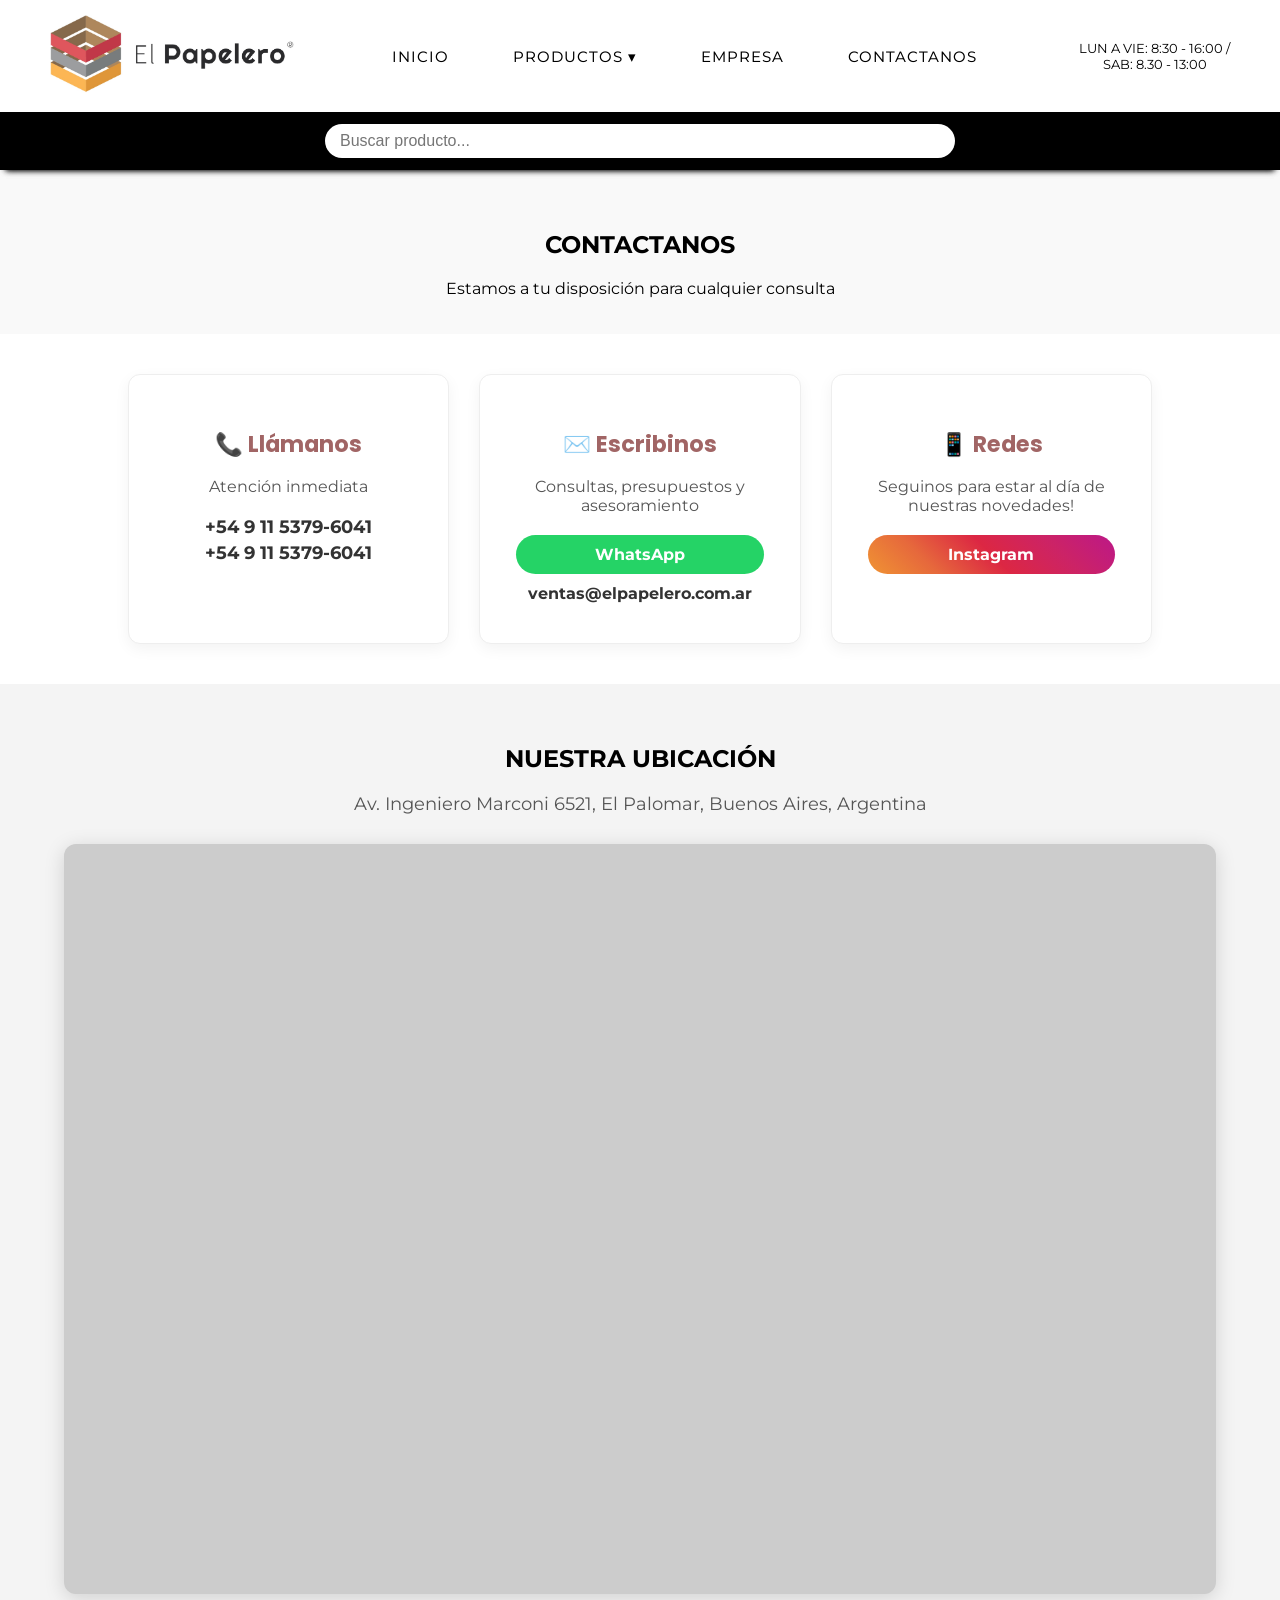
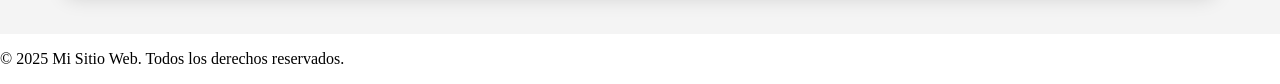
==== mySite/contacto.html @ 90501a63 "contactanos html + css" ====
<!DOCTYPE html>
<html lang="es">
<head>
    <meta charset="UTF-8">
    <meta name="viewport" content="width=device-width, initial-scale=1.0">
    <title>Contacto - El Papelero</title>
    
    <link rel="stylesheet" href="styles/style.css">
    <link rel="stylesheet" href="styles/header.css">
    <link rel="stylesheet" href="styles/footer.css">
    <link rel="stylesheet" href="styles/contact.css"> <link rel="preconnect" href="https://fonts.googleapis.com">
    <link rel="preconnect" href="https://fonts.gstatic.com" crossorigin>
    <link href="https://fonts.googleapis.com/css2?family=Montserrat:ital,wght@0,100..900;1,100..900&display=swap" rel="stylesheet">
    <link href="https://fonts.googleapis.com/css2?family=Poppins:wght@400;600&display=swap" rel="stylesheet">
</head>

<body>

    <div id="header"></div>

    <main id="content">
        
        <section class="section-title-container">
            <h1 class="section-title">CONTACTANOS</h1>
            <p class="section-subtitle">Estamos a tu disposición para cualquier consulta</p>
        </section>

        <section class="contact-info-section">
            <div class="info-grid">
                
                <div class="info-card">
                    <h3>📞 Llámanos</h3>
                    <p>Atención inmediata</p>
                    <a href="tel:+5491153796041" class="contact-link">+54 9 11 5379-6041</a>
                    <a href="tel:+5491153796041" class="contact-link">+54 9 11 5379-6041</a>
                </div>

                <div class="info-card">
                    <h3>✉️ Escribinos</h3>
                    <p>Consultas, presupuestos y asesoramiento</p>
                    <a href="https://wa.me/" target="_blank" class="btn-social whatsapp">
                            WhatsApp
                        </a>
                    <a href="mailto:ventas@elpapelero.com.ar" class="contact-link email-link">ventas@elpapelero.com.ar</a>
                </div>

                <div class="info-card">
                    <h3>📱 Redes</h3>
                    <p>Seguinos para estar al día de nuestras novedades!</p>
                    <div class="social-buttons">
                        <a href="https://www.instagram.com/papeleroel/?hl=es-la" target="_blank" class="btn-social instagram">
                            Instagram
                        </a>
                    </div>
                </div>

            </div>
        </section>

        <section class="map-section">
            <h2 class="section-title">NUESTRA UBICACIÓN</h2>
            <p class="address-text">Av. Ingeniero Marconi 6521, El Palomar, Buenos Aires, Argentina</p>
            
            <div class="map-container">
                <iframe 
                    src="https://www.google.com/maps/embed?pb=!1m18!1m12!1m3!1d3283.565406830386!2d-58.5779036!3d-34.6151433!2m3!1f0!2f0!3f0!3m2!1i1024!2i768!4f13.1!3m3!1m2!1s0x95bcb8360d84422f%3A0xc354366675001a18!2sAv.%20Ing.%20Guillermo%20Marconi%206521%2C%20B1684%20El%20Palomar%2C%20Provincia%20de%20Buenos%20Aires!5e0!3m2!1ses!2sar!4v1703286000000!5m2!1ses!2sar" 
                    width="100%" 
                    height="750" 
                    style="border:0;" 
                    allowfullscreen="" 
                    loading="lazy" 
                    referrerpolicy="no-referrer-when-downgrade">
                </iframe>
            </div>
        </section>

    </main>
 
    <div id="footer"></div>

    <script>

        fetch("header.html")
            .then(res => res.text())
            .then(html => document.getElementById("header").innerHTML = html)
            .catch(err => console.error("Error header:", err));
            
        fetch("footer.html")
            .then(res => res.text())
            .then(html => document.getElementById("footer").innerHTML = html)
            .catch(err => console.error("Error footer:", err));
    </script>

</body>
</html>
---- mySite/styles/style.css ----
/* VARIABLES GLOBALES (THEME) */
:root {

    /* Paleta de colores */
    --color-primario: #a16565;      
    --color-secundario: #FFD500;    
    --color-fondo: #ffffff;
    --color-texto: #222;
    --color-texto-suave: #555;
    --color-blanco: #ffffff;

    /* Tipografías */
    --font-principal: "Inter", Arial, sans-serif;
    --font-titulos: "Poppins", sans-serif;
    --font-header-menu: "Montserrat", sans-serif;

    /* Espaciado */
    --spacing-s: 8px;
    --spacing-m: 16px;
    --spacing-l: 32px;

    /* Bordes y sombras */
    --radius: 12px;
    --shadow: 0 4px 20px rgba(0,0,0,0.15);
}

body, html {
  margin: 0;
  padding: 0;
}

/* Contenedor general del contenido */
#content {
    width: 100%;
    max-width: 100%;
    padding: 0;
    background: #fff; 
    display: block;   /* Quitamos el flex anterior para manejar bloques normales */
    text-decoration: none;
}
---- mySite/styles/header.css ----
#header {
  
  background:white;
   position: relative;
   z-index: 10;
   box-shadow: 0 6px 6px -6px rgba(0, 0, 0, 0.9);
   width: 100%;
  max-width: 100%;
}

.header-content {
  display: flex;
  align-items: center;
  justify-content: center;
  gap: 50px; 
  height: 100%;
  padding: 15px ;
  width: 100%;
  box-sizing: border-box;

}


.horarios {
  display: flex;
  flex-direction: column;
  align-items: center;
  font-size: 13px;
  font-family: var(--font-header-menu);
  padding: 20px;
}

.logo-header-content {
  width: 280px;   /* Ajustá el tamaño según prefieras */
  height: auto;
}


.menu-list {
  list-style: none;
  padding: 0;
  margin: 0;
  display: flex;
  align-items:center;
  
}

.menu-list li {
  display: flex;
  align-items: center;
  
}

.menu-list li a {
  text-decoration: none;
  color: #000;
  font-size: 15px;
  padding: 15px 32px;
  display: flex;
  align-items: center;
  height: 100%;
  letter-spacing: 1px;
  font-family: var(--font-header-menu);
  font-weight: 440;
  
}


/* hover */
.menu-list > li > a:hover {
  color: white;
  background-color: var(--color-primario);
  transition: background-color 0.3s ease;
}


.search-bar {
    background-color: #000000; /* Fondo negro */
    width: 100%;
    display: flex;             /* Activa Flexbox */
    justify-content: center;   /* Centra horizontalmente */
    align-items: center;       /* Centra verticalmente */
    padding: 12px 0;           /* Espacio arriba y abajo */
    
}

.search-bar input#busqueda {
    width: 50%;                /* Ocupa el 50% del ancho de la pantalla */
    max-width: 600px;          /* Que no sea gigante en pantallas muy grandes */
    padding: 8px 15px;
    border-radius: 20px;       /* Bordes redondeados */
    border: none;
    outline: none;
    font-size: 1rem;
}

/* Efecto opcional al hacer click en el input */
.search-bar input#busqueda:focus {
    box-shadow: 0 0 6px var(--color-secundario); /* Usa tu variable de color amarillo */
}






/* --- ESTILOS DEL SUBMENÚ DESPLEGABLE --- */

/* Aseguramos que el li padre sea la referencia de posición */
.menu-list li {
    position: relative;
}

/* Estilo inicial del submenú (oculto) */
.submenu {
    display: none;          /* Oculto por defecto */
    position: absolute;     /* Flota sobre el contenido */
    top: 100%;              /* Aparece justo debajo del botón */
    left: 0;
    background-color: white;
    min-width: 200px;       /* Ancho mínimo */
    box-shadow: 0 8px 16px rgba(0,0,0,0.2); /* Sombra para resaltar */
    z-index: 100;           /* Asegura que esté por encima de todo */
    padding: 0;
    flex-direction: column; /* Elementos uno debajo del otro */
}

/* MOSTRAR el menú cuando pasas el mouse por el li padre */
.menu-list li:hover .submenu {
    display: flex;
}

/* Ajustes para los items del submenú */
.submenu li {
   display: block;  
   border: none;           /* Quitamos los bordes del menú principal */
    width: 100%;            /* Ocupa todo el ancho */
    text-align: center;
}

.submenu li a {
    padding: 12px 16px;     /* Espaciado interno cómodo */
    font-size: 14px;        /* Un poco más chico que el menú principal */
    display: block;
    text-align: center;       /* Texto alineado a la izquierda */
    border-bottom: 1px solid #eee; /* Separador sutil */

    /* Reseteamos cosas que podrían heredarse del menú principal */
    height: auto;           
    font-weight: normal;
}

/* Quitar el borde del último elemento */
.submenu li:last-child a {
    border-bottom: none;
}

/* Hover específico para los items del submenú */
.submenu li a:hover {
  background-color: gray; /* Usa tu color rojo */
  color: white;
}
---- mySite/styles/contact.css ----
.section-title-container {
    padding: 40px 20px 20px;
    text-align: center;
    background-color: #f9f9f9;
    font-family: var(--font-header-menu);
}

/* --- BLOQUE 1: INFO CONTACTO --- */
.contact-info-section {
    padding: 40px 10%;
    background-color: #fff;
    font-family: var(--font-header-menu);
}

.info-grid {
    display: grid;
    grid-template-columns: repeat(auto-fit, minmax(280px, 1fr));
    gap: 30px;
}

.info-card {
    background: #fff;
    border: 1px solid #eee;
    border-radius: var(--radius); 
    padding: 30px;
    text-align: center;
    box-shadow: 0 5px 15px rgba(0,0,0,0.05);
    transition: transform 0.3s ease;
}

.info-card:hover {
    transform: translateY(-5px);
    box-shadow: var(--shadow); 
    border-color: var(--color-secundario);
}

.info-card h3 {
    color: var(--color-primario); 
    font-size: 1.4rem;
    margin-bottom: 10px;
    font-family: var(--font-titulos);
}

.info-card p {
    color: var(--color-texto-suave);
    margin-bottom: 20px;
}

.contact-link {
    display: block;
    color: #333;
    text-decoration: none;
    font-weight: bold;
    margin: 5px 0;
    font-size: 1.1rem;
}

.contact-link:hover {
    color: var(--color-primario);
    
}

.email-link {
    font-size: 1rem;
    word-break: break-all; /* Para que no se rompa en móviles */
    margin: 10px;
}

/* Botones de Redes Sociales */
.social-buttons {
    display: flex;
    flex-direction: column;
    gap: 10px;
    align-items: center;
}

.btn-social {
    display: inline-block;
    padding: 10px 20px;
    border-radius: 30px;
    color: white;
    text-decoration: none;
    font-weight: bold;
    width: 80%;
    transition: opacity 0.3s;
}

.btn-social:hover {
    opacity: 0.9;
}

.btn-social.whatsapp {
    background-color: #25D366; /* Verde WhatsApp */
}

.btn-social.instagram {
    background: linear-gradient(45deg, #f09433 0%, #e6683c 25%, #dc2743 50%, #cc2366 75%, #bc1888 100%); /* Gradiente Instagram */
}


/* --- BLOQUE 2: MAPA --- */
.map-section {
    padding: 40px 5%;
    background-color: #f4f4f4;
    text-align: center;
    font-family: var(--font-header-menu);
}

.address-text {
    font-family: var(--font-header-menu);
    font-size: 1.1rem;
    color: #555;
    margin-bottom: 30px;
}

.map-container {
    width: 100%;
    
    margin: 0 auto;
    border-radius: var(--radius);
    overflow: hidden;
    box-shadow: var(--shadow);
    background: #ccc; /* Placeholder carga */
}

iframe {
    display: block; /* Elimina espacio blanco debajo del iframe */
}
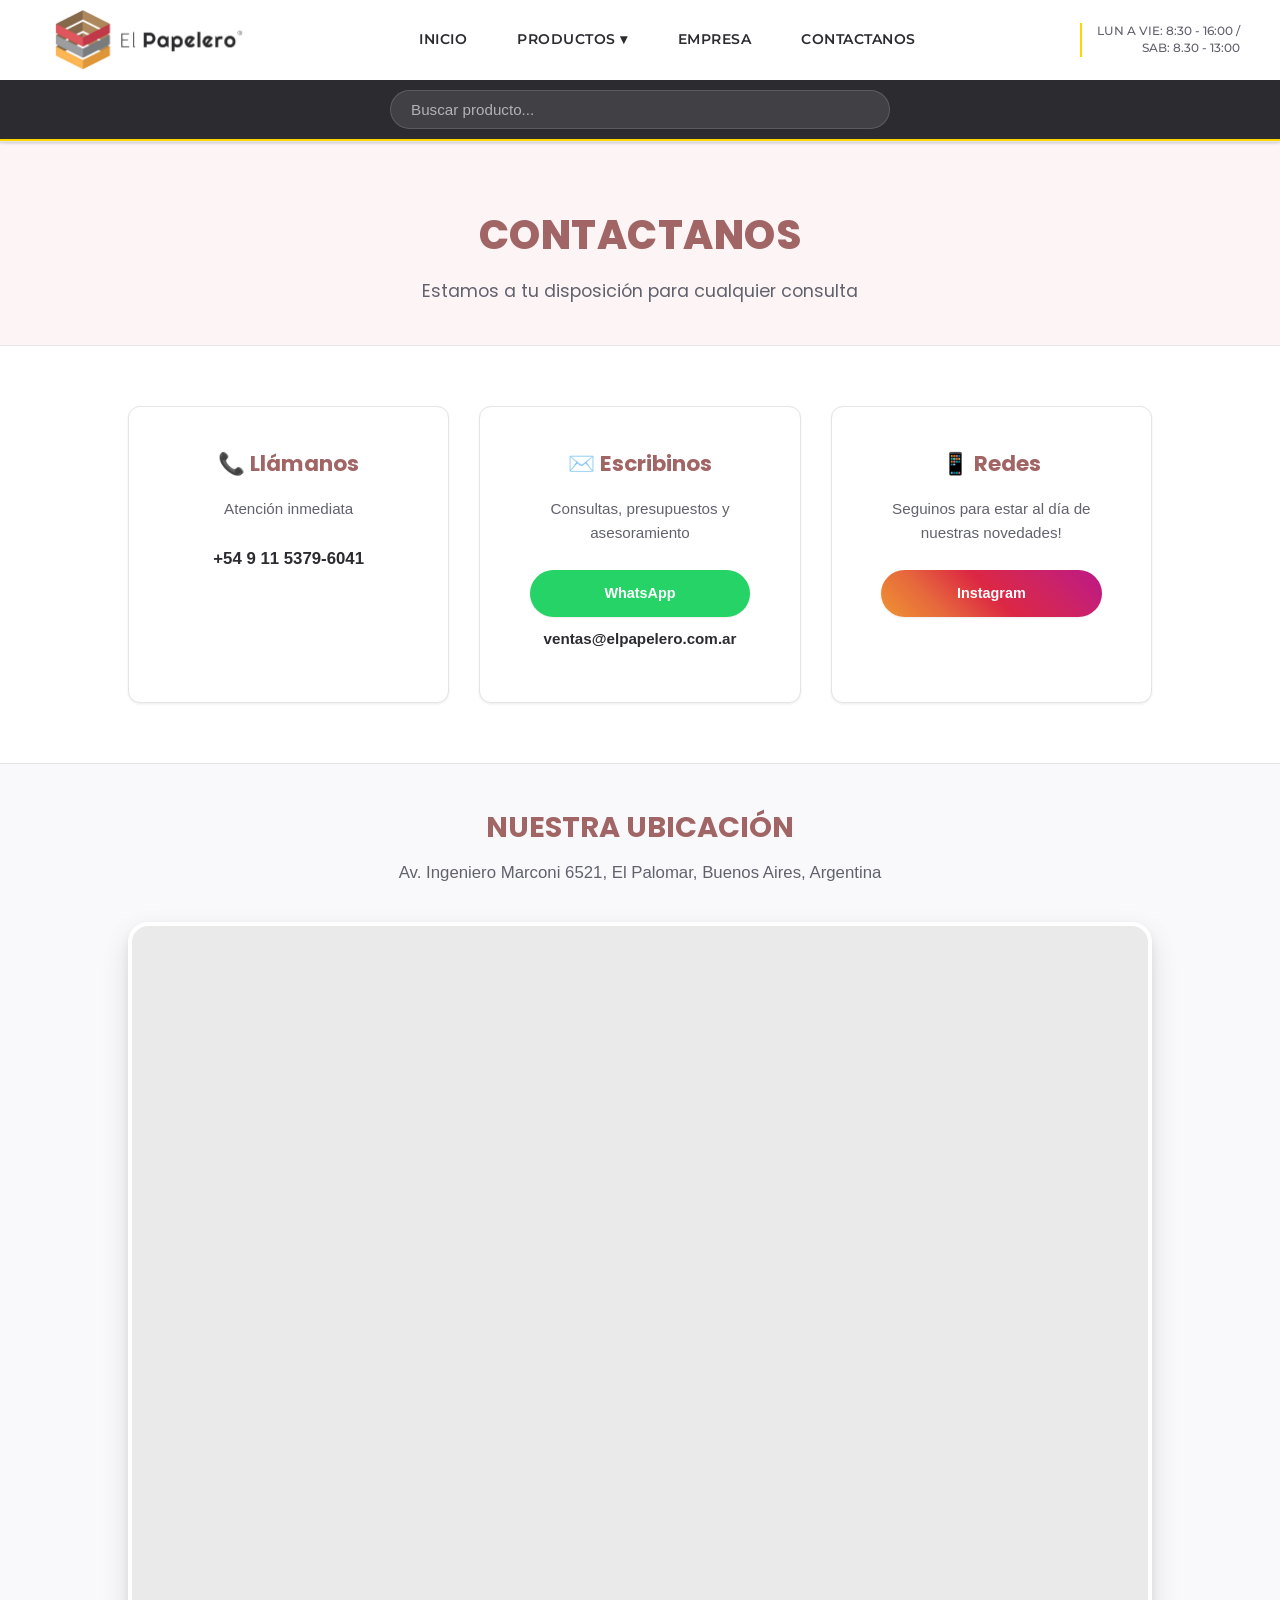
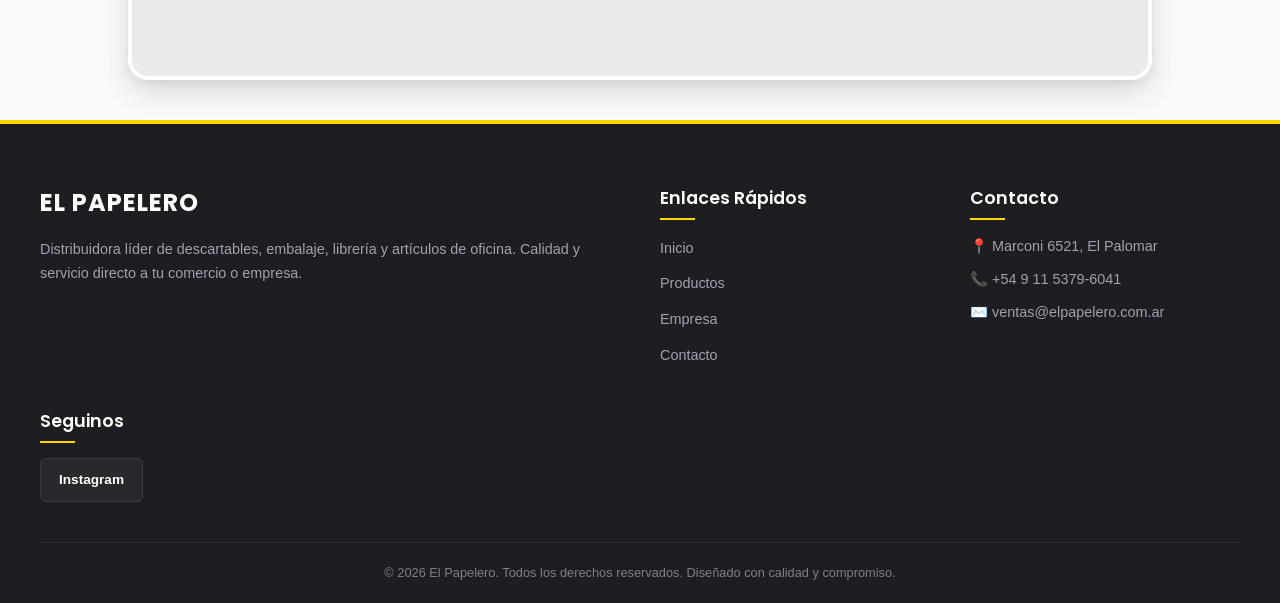
==== commit 37d74b70: "sacar 1 numero tel" ====
--- a/mySite/contacto.html
+++ b/mySite/contacto.html
@@ -31,7 +31,6 @@
                 <div class="info-card">
                     <h3>📞 Llámanos</h3>
                     <p>Atención inmediata</p>
-                    <a href="tel:+5491153796041" class="contact-link">+54 9 11 5379-6041</a>
                     <a href="tel:+5491153796041" class="contact-link">+54 9 11 5379-6041</a>
                 </div>
 
--- a/mySite/styles/style.css
+++ b/mySite/styles/style.css
@@ -1,33 +1,58 @@
 
 /* VARIABLES GLOBALES (THEME) */
 :root {
-
     /* Paleta de colores */
-    --color-primario: #a16565;      
-    --color-secundario: #FFD500;    
+    --color-primario: #a16565;          /* Terracota papelero original */
+    --color-primario-oscuro: #854f4f;   /* Terracota más intenso para hovers/contrastes */
+    --color-primario-suave: #fdf5f5;    /* Fondo muy claro con matiz terracota */
+    --color-secundario: #FFD500;        /* Amarillo de destaque original */
+    --color-secundario-oscuro: #e6c000; /* Amarillo para hovers */
     --color-fondo: #ffffff;
-    --color-texto: #222;
-    --color-texto-suave: #555;
+    --color-fondo-suave: #f9f9fb;       /* Fondo alternativo moderno */
+    --color-texto: #2b2b30;             /* Texto oscuro de alta legibilidad */
+    --color-texto-suave: #62626e;       /* Texto secundario */
     --color-blanco: #ffffff;
+    --color-borde: #e4e4e9;             /* Borde sutil */
 
     /* Tipografías */
-    --font-principal: "Inter", Arial, sans-serif;
+    --font-principal: "Inter", -apple-system, BlinkMacSystemFont, "Segoe UI", Roboto, sans-serif;
     --font-titulos: "Poppins", sans-serif;
     --font-header-menu: "Montserrat", sans-serif;
 
-    /* Espaciado */
-    --spacing-s: 8px;
-    --spacing-m: 16px;
-    --spacing-l: 32px;
+    /* Bordes */
+    --radius-sm: 6px;
+    --radius-md: 12px;
+    --radius-lg: 20px;
+    --radius-full: 9999px;
 
-    /* Bordes y sombras */
-    --radius: 12px;
-    --shadow: 0 4px 20px rgba(0,0,0,0.15);
+    /* Sombras premium */
+    --shadow-sm: 0 1px 3px rgba(0, 0, 0, 0.05), 0 1px 2px rgba(0, 0, 0, 0.03);
+    --shadow-md: 0 4px 12px rgba(0, 0, 0, 0.08), 0 2px 4px rgba(0, 0, 0, 0.04);
+    --shadow-lg: 0 12px 28px rgba(0, 0, 0, 0.12), 0 4px 8px rgba(0, 0, 0, 0.06);
+    --shadow-inset: inset 0 2px 4px rgba(0, 0, 0, 0.06);
+
+    /* Transiciones */
+    --transition-fast: 0.15s cubic-bezier(0.4, 0, 0.2, 1);
+    --transition-normal: 0.25s cubic-bezier(0.4, 0, 0.2, 1);
+    --transition-slow: 0.4s cubic-bezier(0.4, 0, 0.2, 1);
 }
 
-body, html {
-  margin: 0;
-  padding: 0;
+* {
+    box-sizing: border-box;
+    margin: 0;
+    padding: 0;
+}
+
+html {
+    scroll-behavior: smooth;
+}
+
+body {
+    background-color: var(--color-fondo);
+    color: var(--color-texto);
+    font-family: var(--font-principal);
+    line-height: 1.6;
+    -webkit-font-smoothing: antialiased;
 }
 
 /* Contenedor general del contenido */
@@ -35,8 +60,8 @@
     width: 100%;
     max-width: 100%;
     padding: 0;
-    background: #fff; 
-    display: block;   /* Quitamos el flex anterior para manejar bloques normales */
+    background: var(--color-fondo); 
+    display: block;
     text-decoration: none;
 }
 
--- a/mySite/styles/header.css
+++ b/mySite/styles/header.css
@@ -1,162 +1,316 @@
 #header {
-  
-  background:white;
-   position: relative;
-   z-index: 10;
-   box-shadow: 0 6px 6px -6px rgba(0, 0, 0, 0.9);
-   width: 100%;
-  max-width: 100%;
+    background: var(--color-blanco);
+    position: sticky;
+    top: 0;
+    z-index: 1000;
+    box-shadow: var(--shadow-sm);
+    width: 100%;
+    transition: var(--transition-normal);
+    border-bottom: 1px solid var(--color-borde);
 }
 
 .header-content {
-  display: flex;
-  align-items: center;
-  justify-content: center;
-  gap: 50px; 
-  height: 100%;
-  padding: 15px ;
-  width: 100%;
-  box-sizing: border-box;
-
-}
-
-
-.horarios {
-  display: flex;
-  flex-direction: column;
-  align-items: center;
-  font-size: 13px;
-  font-family: var(--font-header-menu);
-  padding: 20px;
+    display: flex;
+    align-items: center;
+    justify-content: space-between;
+    padding: 10px 40px;
+    width: 100%;
+    max-width: 1400px;
+    margin: 0 auto;
+    box-sizing: border-box;
 }
 
 .logo-header-content {
-  width: 280px;   /* Ajustá el tamaño según prefieras */
-  height: auto;
-}
-
+    height: 60px;
+    width: auto;
+    display: block;
+    transition: var(--transition-normal);
+}
+
+.logo-header-content:hover {
+    transform: scale(1.02);
+}
 
 .menu-list {
-  list-style: none;
-  padding: 0;
-  margin: 0;
-  display: flex;
-  align-items:center;
-  
-}
-
-.menu-list li {
-  display: flex;
-  align-items: center;
-  
-}
-
-.menu-list li a {
-  text-decoration: none;
-  color: #000;
-  font-size: 15px;
-  padding: 15px 32px;
-  display: flex;
-  align-items: center;
-  height: 100%;
-  letter-spacing: 1px;
-  font-family: var(--font-header-menu);
-  font-weight: 440;
-  
-}
-
-
-/* hover */
-.menu-list > li > a:hover {
-  color: white;
-  background-color: var(--color-primario);
-  transition: background-color 0.3s ease;
-}
-
-
-.search-bar {
-    background-color: #000000; /* Fondo negro */
-    width: 100%;
-    display: flex;             /* Activa Flexbox */
-    justify-content: center;   /* Centra horizontalmente */
-    align-items: center;       /* Centra verticalmente */
-    padding: 12px 0;           /* Espacio arriba y abajo */
-    
-}
-
-.search-bar input#busqueda {
-    width: 50%;                /* Ocupa el 50% del ancho de la pantalla */
-    max-width: 600px;          /* Que no sea gigante en pantallas muy grandes */
-    padding: 8px 15px;
-    border-radius: 20px;       /* Bordes redondeados */
-    border: none;
-    outline: none;
-    font-size: 1rem;
-}
-
-/* Efecto opcional al hacer click en el input */
-.search-bar input#busqueda:focus {
-    box-shadow: 0 0 6px var(--color-secundario); /* Usa tu variable de color amarillo */
-}
-
-
-
-
-
-
-/* --- ESTILOS DEL SUBMENÚ DESPLEGABLE --- */
-
-/* Aseguramos que el li padre sea la referencia de posición */
+    list-style: none;
+    padding: 0;
+    margin: 0;
+    display: flex;
+    align-items: center;
+    gap: 10px;
+}
+
 .menu-list li {
     position: relative;
 }
 
-/* Estilo inicial del submenú (oculto) */
+.menu-list li a {
+    text-decoration: none;
+    color: var(--color-texto);
+    font-size: 0.9rem;
+    font-weight: 600;
+    padding: 12px 20px;
+    display: inline-flex;
+    align-items: center;
+    height: 100%;
+    letter-spacing: 0.5px;
+    font-family: var(--font-header-menu);
+    border-radius: var(--radius-sm);
+    transition: var(--transition-normal);
+}
+
+/* Hover premium */
+.menu-list > li > a:hover {
+    color: var(--color-blanco);
+    background-color: var(--color-primario);
+}
+
+/* Horarios */
+.horarios {
+    display: flex;
+    flex-direction: column;
+    align-items: flex-end;
+    font-size: 0.75rem;
+    font-family: var(--font-header-menu);
+    color: var(--color-texto-suave);
+    border-left: 2px solid var(--color-secundario);
+    padding-left: 15px;
+    line-height: 1.4;
+}
+
+.telefono-header-content {
+    font-weight: 500;
+}
+
+/* --- BARRA DE BÚSQUEDA --- */
+.search-bar {
+    background-color: var(--color-texto); /* Color oscuro elegante */
+    width: 100%;
+    display: flex;
+    justify-content: center;
+    align-items: center;
+    padding: 10px 20px;
+    border-bottom: 2px solid var(--color-secundario);
+}
+
+.search-bar input#busqueda {
+    width: 100%;
+    max-width: 500px;
+    padding: 10px 20px;
+    border-radius: var(--radius-full);
+    border: 1px solid rgba(255, 255, 255, 0.15);
+    background-color: rgba(255, 255, 255, 0.1);
+    color: var(--color-blanco);
+    outline: none;
+    font-size: 0.95rem;
+    font-family: var(--font-principal);
+    transition: var(--transition-normal);
+}
+
+.search-bar input#busqueda::placeholder {
+    color: rgba(255, 255, 255, 0.6);
+}
+
+.search-bar input#busqueda:focus {
+    background-color: var(--color-blanco);
+    color: var(--color-texto);
+    border-color: var(--color-secundario);
+    box-shadow: 0 0 0 3px rgba(255, 213, 0, 0.3);
+}
+
+/* --- SUBMENÚ DESPLEGABLE PREMIUM --- */
 .submenu {
-    display: none;          /* Oculto por defecto */
-    position: absolute;     /* Flota sobre el contenido */
-    top: 100%;              /* Aparece justo debajo del botón */
+    opacity: 0;
+    visibility: hidden;
+    transform: translateY(10px);
+    position: absolute;
+    top: 100%;
     left: 0;
-    background-color: white;
-    min-width: 200px;       /* Ancho mínimo */
-    box-shadow: 0 8px 16px rgba(0,0,0,0.2); /* Sombra para resaltar */
-    z-index: 100;           /* Asegura que esté por encima de todo */
-    padding: 0;
-    flex-direction: column; /* Elementos uno debajo del otro */
-}
-
-/* MOSTRAR el menú cuando pasas el mouse por el li padre */
+    background-color: var(--color-blanco);
+    min-width: 220px;
+    box-shadow: var(--shadow-lg);
+    border-radius: var(--radius-md);
+    border: 1px solid var(--color-borde);
+    z-index: 100;
+    padding: 8px 0;
+    display: flex;
+    flex-direction: column;
+    transition: opacity 0.25s ease, transform 0.25s ease, visibility 0.25s;
+}
+
+/* Mostrar menú en hover */
 .menu-list li:hover .submenu {
-    display: flex;
-}
-
-/* Ajustes para los items del submenú */
+    opacity: 1;
+    visibility: visible;
+    transform: translateY(0);
+}
+
 .submenu li {
-   display: block;  
-   border: none;           /* Quitamos los bordes del menú principal */
-    width: 100%;            /* Ocupa todo el ancho */
-    text-align: center;
+    display: block;
+    width: 100%;
 }
 
 .submenu li a {
-    padding: 12px 16px;     /* Espaciado interno cómodo */
-    font-size: 14px;        /* Un poco más chico que el menú principal */
+    padding: 10px 20px;
+    font-size: 0.85rem;
     display: block;
-    text-align: center;       /* Texto alineado a la izquierda */
-    border-bottom: 1px solid #eee; /* Separador sutil */
-
-    /* Reseteamos cosas que podrían heredarse del menú principal */
-    height: auto;           
-    font-weight: normal;
-}
-
-/* Quitar el borde del último elemento */
-.submenu li:last-child a {
-    border-bottom: none;
-}
-
-/* Hover específico para los items del submenú */
+    text-align: left;
+    border-radius: 0;
+    font-weight: 500;
+    color: var(--color-texto);
+    transition: var(--transition-fast);
+}
+
 .submenu li a:hover {
-  background-color: gray; /* Usa tu color rojo */
-  color: white;
+    background-color: var(--color-primario-suave);
+    color: var(--color-primario);
+    padding-left: 25px; /* Efecto sutil de desplazamiento lateral */
+}
+
+/* --- ELEMENTOS DE MENU LATERAL PARA MOVIL --- */
+.menu-toggle-checkbox {
+    display: none !important;
+}
+
+.menu-overlay {
+    display: none;
+    position: fixed;
+    top: 0;
+    left: 0;
+    width: 100vw;
+    height: 100vh;
+    background-color: rgba(30, 30, 34, 0.4);
+    backdrop-filter: blur(2px);
+    z-index: 998;
+    opacity: 0;
+    visibility: hidden;
+    transition: opacity 0.3s ease, visibility 0.3s ease;
+}
+
+.hamburger-btn {
+    display: none;
+    flex-direction: column;
+    justify-content: space-between;
+    width: 24px;
+    height: 16px;
+    cursor: pointer;
+    z-index: 1001; /* Arriba del drawer */
+    transition: var(--transition-normal);
+}
+
+.hamburger-btn span {
+    display: block;
+    width: 100%;
+    height: 2.5px;
+    background-color: var(--color-texto);
+    border-radius: var(--radius-full);
+    transition: var(--transition-normal);
+}
+
+/* RESPONSIVE */
+@media (max-width: 992px) {
+    #header {
+        position: relative;
+        top: auto;
+    }
+
+    .header-content {
+        flex-direction: row; /* Alinear logo a la izquierda y hamburguesa a la derecha */
+        justify-content: space-between;
+        align-items: center;
+        padding: 15px 20px;
+    }
+
+    .logo-header-content {
+        height: 42px;
+    }
+
+    .right {
+        display: none; /* Ocultar horarios del header principal en móvil */
+    }
+
+    .hamburger-btn {
+        display: flex; /* Mostrar botón de hamburguesa */
+    }
+
+    /* Cajón lateral (Drawer Menu) */
+    .nav-menu {
+        position: fixed;
+        top: 0;
+        right: 0;
+        width: 280px;
+        height: 100vh;
+        background-color: var(--color-blanco);
+        z-index: 999;
+        box-shadow: var(--shadow-lg);
+        transform: translateX(100%);
+        transition: transform 0.35s cubic-bezier(0.4, 0, 0.2, 1);
+        display: flex;
+        flex-direction: column;
+        padding: 90px 24px 40px 24px;
+        align-items: stretch;
+    }
+
+    .menu-list {
+        flex-direction: column;
+        gap: 12px;
+        width: 100%;
+        overflow-y: auto;
+        align-items: stretch;
+    }
+
+    .menu-list li {
+        width: 100%;
+        scroll-snap-align: none;
+        flex-shrink: 1;
+    }
+
+    .menu-list li a {
+        font-size: 1rem;
+        padding: 12px 18px;
+        width: 100%;
+        white-space: normal;
+        background-color: transparent;
+        border: none;
+        color: var(--color-texto);
+        font-weight: 600;
+        display: block;
+        border-radius: var(--radius-sm);
+        transition: var(--transition-normal);
+    }
+
+    .menu-list li a:hover {
+        background-color: var(--color-primario-suave);
+        color: var(--color-primario);
+    }
+
+    .submenu {
+        display: none !important;
+    }
+
+    /* Mostrar overlay y deslizar menú cuando está activado */
+    .menu-toggle-checkbox:checked ~ .menu-overlay {
+        display: block;
+        opacity: 1;
+        visibility: visible;
+    }
+
+    .menu-toggle-checkbox:checked ~ .header-content .nav-menu {
+        transform: translateX(0);
+    }
+
+    /* Animación de Hamburguesa a 'X' */
+    .menu-toggle-checkbox:checked ~ .header-content .hamburger-btn span:nth-child(1) {
+        transform: rotate(45deg) translate(5px, 5px);
+        background-color: var(--color-primario);
+    }
+
+    .menu-toggle-checkbox:checked ~ .header-content .hamburger-btn span:nth-child(2) {
+        opacity: 0;
+    }
+
+    .menu-toggle-checkbox:checked ~ .header-content .hamburger-btn span:nth-child(3) {
+        transform: rotate(-45deg) translate(5px, -5px);
+        background-color: var(--color-primario);
+    }
 }
--- a/mySite/styles/footer.css
+++ b/mySite/styles/footer.css
@@ -0,0 +1,139 @@
+.footer-container {
+    background-color: #1e1e22; /* Fondo oscuro elegante */
+    color: #e4e4e9;
+    padding: 60px 20px 20px 20px;
+    font-family: var(--font-principal);
+    border-top: 4px solid var(--color-secundario);
+    width: 100%;
+}
+
+.footer-content {
+    max-width: 1200px;
+    margin: 0 auto;
+    display: grid;
+    grid-template-columns: repeat(auto-fit, minmax(220px, 1fr));
+    gap: 40px;
+    padding-bottom: 40px;
+    border-bottom: 1px solid rgba(255, 255, 255, 0.08);
+}
+
+.footer-column {
+    display: flex;
+    flex-direction: column;
+    gap: 15px;
+}
+
+.footer-brand {
+    grid-column: span 1;
+}
+
+@media (min-width: 992px) {
+    .footer-brand {
+        grid-column: span 2;
+        padding-right: 40px;
+    }
+}
+
+.footer-title {
+    color: var(--color-blanco);
+    font-family: var(--font-titulos);
+    font-size: 1.5rem;
+    font-weight: 700;
+    letter-spacing: 1px;
+}
+
+.footer-description {
+    font-size: 0.9rem;
+    line-height: 1.7;
+    color: #a0a0b0;
+}
+
+.footer-subtitle {
+    color: var(--color-blanco);
+    font-family: var(--font-titulos);
+    font-size: 1.1rem;
+    font-weight: 600;
+    position: relative;
+    padding-bottom: 8px;
+}
+
+.footer-subtitle::after {
+    content: '';
+    position: absolute;
+    bottom: 0;
+    left: 0;
+    width: 35px;
+    height: 2px;
+    background-color: var(--color-secundario);
+}
+
+.footer-links, .footer-contact-info {
+    list-style: none;
+    padding: 0;
+    margin: 0;
+    display: flex;
+    flex-direction: column;
+    gap: 10px;
+}
+
+.footer-links li a {
+    color: #a0a0b0;
+    text-decoration: none;
+    font-size: 0.9rem;
+    transition: var(--transition-fast);
+    display: inline-block;
+}
+
+.footer-links li a:hover {
+    color: var(--color-secundario);
+    transform: translateX(5px);
+}
+
+.footer-contact-info li {
+    font-size: 0.9rem;
+    color: #a0a0b0;
+    display: flex;
+    align-items: center;
+    gap: 8px;
+}
+
+.footer-social-links {
+    display: flex;
+    gap: 10px;
+}
+
+.social-icon {
+    display: inline-block;
+    background-color: rgba(255, 255, 255, 0.05);
+    color: var(--color-blanco);
+    padding: 10px 18px;
+    border-radius: var(--radius-sm);
+    text-decoration: none;
+    font-size: 0.85rem;
+    font-weight: 600;
+    transition: var(--transition-normal);
+    border: 1px solid rgba(255, 255, 255, 0.08);
+}
+
+.social-icon:hover {
+    background-color: var(--color-primario);
+    border-color: var(--color-primario);
+    transform: translateY(-3px);
+    box-shadow: var(--shadow-md);
+}
+
+.footer-bottom {
+    max-width: 1200px;
+    margin: 0 auto;
+    padding-top: 20px;
+    text-align: center;
+    font-size: 0.8rem;
+    color: #7e7e8c;
+}
+
+@media (max-width: 768px) {
+    .footer-content {
+        grid-template-columns: 1fr;
+        gap: 30px;
+    }
+}
--- a/mySite/styles/contact.css
+++ b/mySite/styles/contact.css
@@ -1,128 +1,183 @@
 .section-title-container {
-    padding: 40px 20px 20px;
+    padding: 60px 20px 40px;
     text-align: center;
-    background-color: #f9f9f9;
-    font-family: var(--font-header-menu);
+    background-color: var(--color-primario-suave);
+    font-family: var(--font-titulos);
+    border-bottom: 1px solid var(--color-borde);
+}
+
+.section-title-container .section-title {
+    font-size: 2.5rem;
+    font-weight: 800;
+    color: var(--color-primario);
+    margin-bottom: 10px;
+    letter-spacing: 0.5px;
+}
+
+.section-title-container .section-subtitle {
+    font-size: 1.1rem;
+    color: var(--color-texto-suave);
+    max-width: 600px;
+    margin: 0 auto;
 }
 
 /* --- BLOQUE 1: INFO CONTACTO --- */
 .contact-info-section {
-    padding: 40px 10%;
-    background-color: #fff;
-    font-family: var(--font-header-menu);
+    padding: 60px 10%;
+    background-color: var(--color-fondo);
+    font-family: var(--font-principal);
 }
 
 .info-grid {
     display: grid;
     grid-template-columns: repeat(auto-fit, minmax(280px, 1fr));
     gap: 30px;
+    max-width: 1200px;
+    margin: 0 auto;
 }
 
 .info-card {
-    background: #fff;
-    border: 1px solid #eee;
-    border-radius: var(--radius); 
-    padding: 30px;
+    background: var(--color-blanco);
+    border: 1px solid var(--color-borde);
+    border-radius: var(--radius-md); 
+    padding: 40px 30px;
     text-align: center;
-    box-shadow: 0 5px 15px rgba(0,0,0,0.05);
-    transition: transform 0.3s ease;
+    box-shadow: var(--shadow-sm);
+    transition: var(--transition-normal);
 }
 
 .info-card:hover {
     transform: translateY(-5px);
-    box-shadow: var(--shadow); 
-    border-color: var(--color-secundario);
+    box-shadow: var(--shadow-md); 
+    border-color: var(--color-primario);
 }
 
 .info-card h3 {
     color: var(--color-primario); 
-    font-size: 1.4rem;
-    margin-bottom: 10px;
+    font-size: 1.35rem;
+    margin-bottom: 15px;
     font-family: var(--font-titulos);
+    font-weight: 700;
 }
 
 .info-card p {
     color: var(--color-texto-suave);
-    margin-bottom: 20px;
+    margin-bottom: 25px;
+    font-size: 0.95rem;
 }
 
 .contact-link {
     display: block;
-    color: #333;
+    color: var(--color-texto);
     text-decoration: none;
-    font-weight: bold;
-    margin: 5px 0;
-    font-size: 1.1rem;
+    font-weight: 700;
+    margin: 8px 0;
+    font-size: 1.05rem;
+    transition: var(--transition-fast);
 }
 
 .contact-link:hover {
     color: var(--color-primario);
-    
 }
 
 .email-link {
-    font-size: 1rem;
-    word-break: break-all; /* Para que no se rompa en móviles */
-    margin: 10px;
+    font-size: 0.95rem;
+    word-break: break-all;
+    margin: 10px 0;
 }
 
 /* Botones de Redes Sociales */
 .social-buttons {
     display: flex;
     flex-direction: column;
-    gap: 10px;
+    gap: 12px;
     align-items: center;
+    width: 100%;
 }
 
 .btn-social {
-    display: inline-block;
-    padding: 10px 20px;
-    border-radius: 30px;
-    color: white;
+    display: inline-flex;
+    align-items: center;
+    justify-content: center;
+    padding: 12px 24px;
+    border-radius: var(--radius-full);
+    color: var(--color-blanco);
     text-decoration: none;
-    font-weight: bold;
-    width: 80%;
-    transition: opacity 0.3s;
+    font-weight: 700;
+    font-size: 0.9rem;
+    width: 85%;
+    transition: var(--transition-normal);
+    box-shadow: var(--shadow-sm);
 }
 
 .btn-social:hover {
-    opacity: 0.9;
+    transform: translateY(-2px);
+    box-shadow: var(--shadow-md);
 }
 
 .btn-social.whatsapp {
     background-color: #25D366; /* Verde WhatsApp */
 }
 
-.btn-social.instagram {
-    background: linear-gradient(45deg, #f09433 0%, #e6683c 25%, #dc2743 50%, #cc2366 75%, #bc1888 100%); /* Gradiente Instagram */
+.btn-social.whatsapp:hover {
+    background-color: #20ba59;
 }
 
+.btn-social.instagram {
+    background: linear-gradient(45deg, #f09433 0%, #e6683c 25%, #dc2743 50%, #cc2366 75%, #bc1888 100%);
+}
+
+.btn-social.instagram:hover {
+    filter: brightness(1.05);
+}
 
 /* --- BLOQUE 2: MAPA --- */
 .map-section {
-    padding: 40px 5%;
-    background-color: #f4f4f4;
+    padding: 40px 10%;
+    background-color: var(--color-fondo-suave);
     text-align: center;
-    font-family: var(--font-header-menu);
+    font-family: var(--font-principal);
+    border-top: 1px solid var(--color-borde);
+}
+
+.map-section .section-title {
+    color: var(--color-primario);
+    font-size: 1.8rem;
+    font-weight: 700;
+    margin-bottom: 10px;
+    font-family: var(--font-titulos);
 }
 
 .address-text {
-    font-family: var(--font-header-menu);
-    font-size: 1.1rem;
-    color: #555;
-    margin-bottom: 30px;
+    font-size: 1.05rem;
+    color: var(--color-texto-suave);
+    margin-bottom: 35px;
 }
 
 .map-container {
     width: 100%;
-    
     margin: 0 auto;
-    border-radius: var(--radius);
+    border-radius: var(--radius-lg);
     overflow: hidden;
-    box-shadow: var(--shadow);
-    background: #ccc; /* Placeholder carga */
+    box-shadow: var(--shadow-lg);
+    border: 4px solid var(--color-blanco);
+    background: #eaeaea;
 }
 
 iframe {
-    display: block; /* Elimina espacio blanco debajo del iframe */
+    display: block;
+}
+
+@media (max-width: 768px) {
+    .contact-info-section, .map-section {
+        padding: 40px 15px;
+    }
+    
+    .btn-social {
+        width: 100%;
+    }
+    
+    .map-container iframe {
+        height: 320px !important; /* Limitar altura en móviles para evitar bloqueos de scroll */
+    }
 }
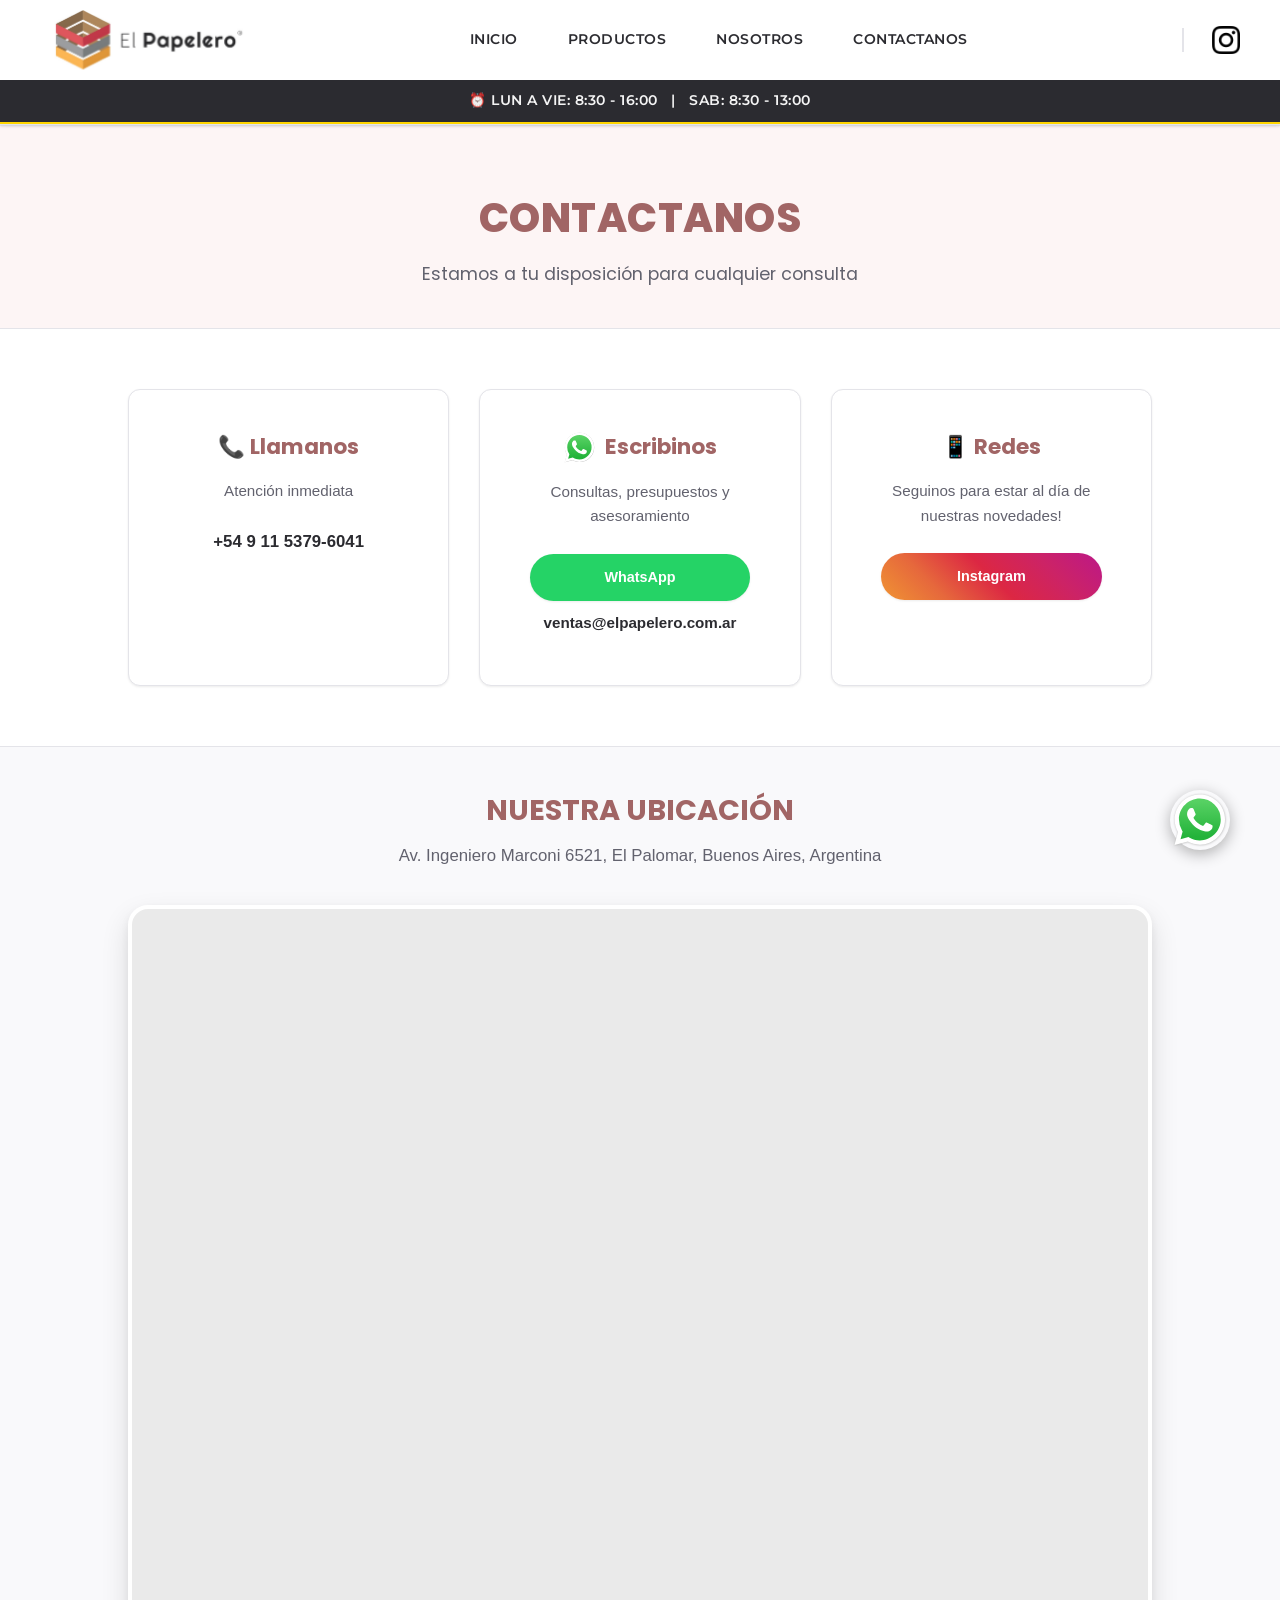
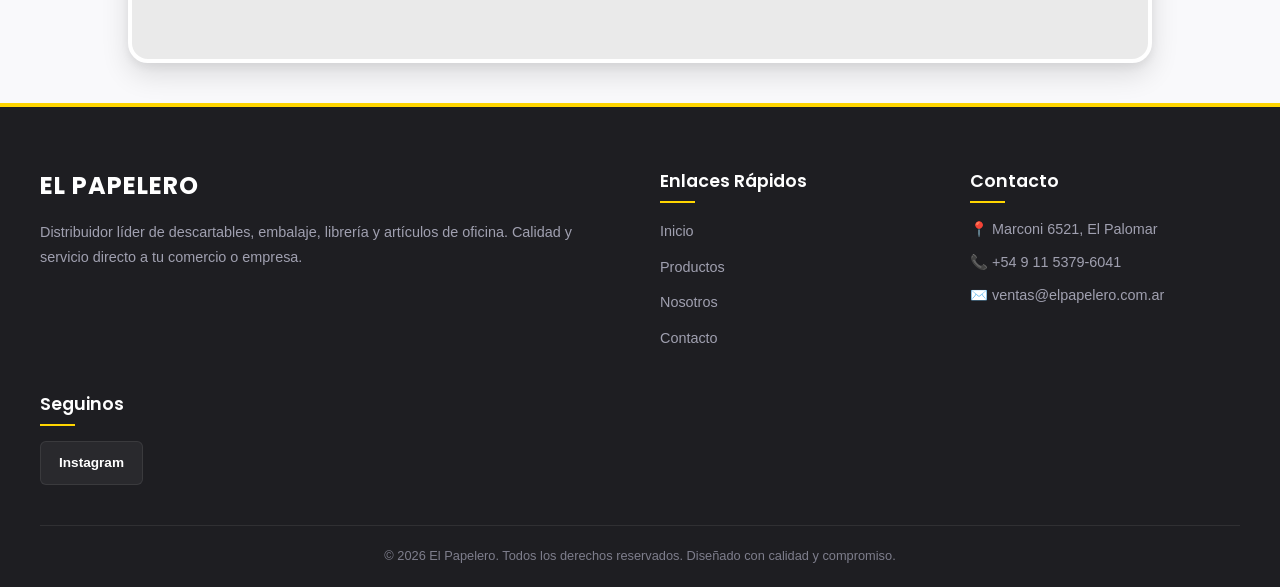
==== commit 463374ec: "boton flotante wp y varios cambios" ====
--- a/mySite/contacto.html
+++ b/mySite/contacto.html
@@ -29,13 +29,13 @@
             <div class="info-grid">
                 
                 <div class="info-card">
-                    <h3>📞 Llámanos</h3>
+                    <h3>📞 Llamanos</h3>
                     <p>Atención inmediata</p>
                     <a href="tel:+5491153796041" class="contact-link">+54 9 11 5379-6041</a>
                 </div>
 
                 <div class="info-card">
-                    <h3>✉️ Escribinos</h3>
+                    <h3><img src="assets/icons/whatsapp-icon-svg.svg" class="info-card-icon" alt="WhatsApp icon"> Escribinos</h3>
                     <p>Consultas, presupuestos y asesoramiento</p>
                     <a href="https://wa.me/" target="_blank" class="btn-social whatsapp">
                             WhatsApp
--- a/mySite/styles/header.css
+++ b/mySite/styles/header.css
@@ -24,7 +24,10 @@
     height: 60px;
     width: auto;
     display: block;
-    transition: var(--transition-normal);
+    transition: transform var(--transition-normal);
+    backface-visibility: hidden;
+    -webkit-backface-visibility: hidden;
+    image-rendering: -webkit-optimize-contrast;
 }
 
 .logo-header-content:hover {
@@ -65,25 +68,42 @@
     background-color: var(--color-primario);
 }
 
-/* Horarios */
-.horarios {
-    display: flex;
-    flex-direction: column;
-    align-items: flex-end;
-    font-size: 0.75rem;
-    font-family: var(--font-header-menu);
-    color: var(--color-texto-suave);
-    border-left: 2px solid var(--color-secundario);
-    padding-left: 15px;
-    line-height: 1.4;
-}
-
-.telefono-header-content {
-    font-weight: 500;
-}
-
-/* --- BARRA DE BÚSQUEDA --- */
-.search-bar {
+/* Instagram icon in header */
+.right {
+    display: flex;
+    align-items: center;
+}
+
+.header-instagram-link {
+    display: flex;
+    align-items: center;
+    justify-content: center;
+   
+    position: relative;
+    padding-left: 30px;
+}
+
+.header-instagram-link::before {
+    content: "";
+    position: absolute;
+    left: 0;
+    top: 50%;
+    transform: translateY(-50%);
+    width: 2px;
+    height: 24px;
+    background-color: var(--color-borde);
+}
+
+
+.header-instagram-icon {
+    width: 28px;
+    height: 28px;
+    object-fit: contain;
+    display: block;
+}
+
+/* --- BARRA DE HORARIOS (BOTTOM HEADER) --- */
+.header-horarios-bar {
     background-color: var(--color-texto); /* Color oscuro elegante */
     width: 100%;
     display: flex;
@@ -91,31 +111,14 @@
     align-items: center;
     padding: 10px 20px;
     border-bottom: 2px solid var(--color-secundario);
-}
-
-.search-bar input#busqueda {
-    width: 100%;
-    max-width: 500px;
-    padding: 10px 20px;
-    border-radius: var(--radius-full);
-    border: 1px solid rgba(255, 255, 255, 0.15);
-    background-color: rgba(255, 255, 255, 0.1);
-    color: var(--color-blanco);
-    outline: none;
-    font-size: 0.95rem;
-    font-family: var(--font-principal);
-    transition: var(--transition-normal);
-}
-
-.search-bar input#busqueda::placeholder {
-    color: rgba(255, 255, 255, 0.6);
-}
-
-.search-bar input#busqueda:focus {
-    background-color: var(--color-blanco);
-    color: var(--color-texto);
-    border-color: var(--color-secundario);
-    box-shadow: 0 0 0 3px rgba(255, 213, 0, 0.3);
+    font-family: var(--font-header-menu);
+    font-size: 0.85rem;
+    color: rgba(255, 255, 255, 0.95);
+    letter-spacing: 0.5px;
+}
+
+.horarios-text {
+    font-weight: 600;
 }
 
 /* --- SUBMENÚ DESPLEGABLE PREMIUM --- */
--- a/mySite/styles/footer.css
+++ b/mySite/styles/footer.css
@@ -136,4 +136,46 @@
         grid-template-columns: 1fr;
         gap: 30px;
     }
+}
+
+/* --- BOTÓN FLOTANTE DE WHATSAPP --- */
+.whatsapp-float {
+    position: fixed;
+    bottom: 50px;
+    right: 50px;
+    width: 60px;
+    height: 60px;
+    z-index: 9999;
+    border-radius: 50%;
+    box-shadow: 0 4px 15px rgba(0, 0, 0, 0.3);
+    transition: transform var(--transition-normal), box-shadow var(--transition-normal);
+    display: flex;
+    align-items: center;
+    justify-content: center;
+    background: transparent;
+}
+
+.whatsapp-float:hover {
+    transform: scale(1.1);
+    box-shadow: 0 8px 25px rgba(0, 0, 0, 0.45);
+}
+
+.whatsapp-float img {
+    width: 100%;
+    height: 100%;
+    display: block;
+}
+
+@media (max-width: 768px) {
+    .whatsapp-float {
+        bottom: 20px;
+        right: 20px;
+        width: 52px;
+        height: 52px;
+        box-shadow: 0 3px 10px rgba(0, 0, 0, 0.25);
+    }
+    
+    .whatsapp-float:hover {
+        transform: scale(1.05);
+    }
 }
--- a/mySite/styles/contact.css
+++ b/mySite/styles/contact.css
@@ -53,11 +53,22 @@
 }
 
 .info-card h3 {
+    display: flex;
+    align-items: center;
+    justify-content: center;
+    gap: 8px;
     color: var(--color-primario); 
     font-size: 1.35rem;
     margin-bottom: 15px;
     font-family: var(--font-titulos);
     font-weight: 700;
+}
+
+.info-card-icon {
+    width: 35px;
+    height: 35px;
+    object-fit: contain;
+    border-radius: 15%;
 }
 
 .info-card p {
